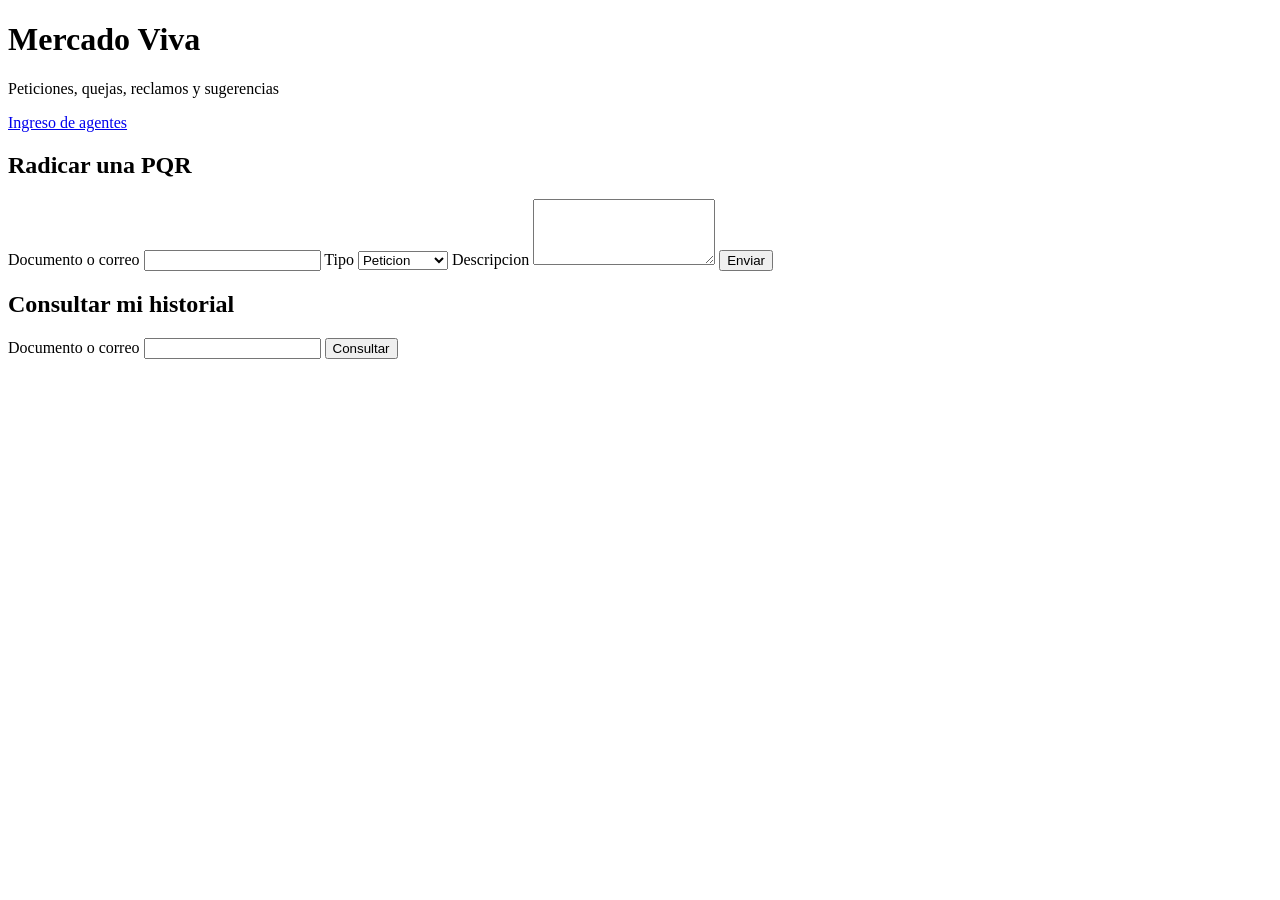
==== frontend/index.html @ 307005d3 "implementación de agente e index" ====
<!DOCTYPE html>
<html lang="es">
<head>
  <meta charset="UTF-8" />
  <meta name="viewport" content="width=device-width, initial-scale=1.0" />
  <title>Mercado Viva — Radicar PQR</title>
  <link rel="stylesheet" href="css/styles.css" />
</head>
<body>
  <header>
    <h1>Mercado Viva</h1>
    <p>Peticiones, quejas, reclamos y sugerencias</p>
    <nav><a href="agente.html">Ingreso de agentes</a></nav>
  </header>

  <main>
    <section class="tarjeta">
      <h2>Radicar una PQR</h2>
      <form id="form-pqr">
        <label for="identificacion">Documento o correo</label>
        <input id="identificacion" name="identificacion" type="text" required />

        <label for="tipo">Tipo</label>
        <select id="tipo" name="tipo" required>
          <option value="peticion">Peticion</option>
          <option value="queja">Queja</option>
          <option value="reclamo">Reclamo</option>
          <option value="sugerencia">Sugerencia</option>
        </select>

        <label for="descripcion">Descripcion</label>
        <textarea id="descripcion" name="descripcion" rows="4" required></textarea>

        <button type="submit">Enviar</button>
      </form>
      <p id="resultado-pqr" class="mensaje"></p>
    </section>

    <section class="tarjeta">
      <h2>Consultar mi historial</h2>
      <form id="form-historial">
        <label for="identificacion-historial">Documento o correo</label>
        <input id="identificacion-historial" name="identificacion" type="text" required />
        <button type="submit">Consultar</button>
      </form>
      <div id="lista-casos"></div>
    </section>
  </main>

  <script src="js/cliente.js"></script>
</body>
</html>
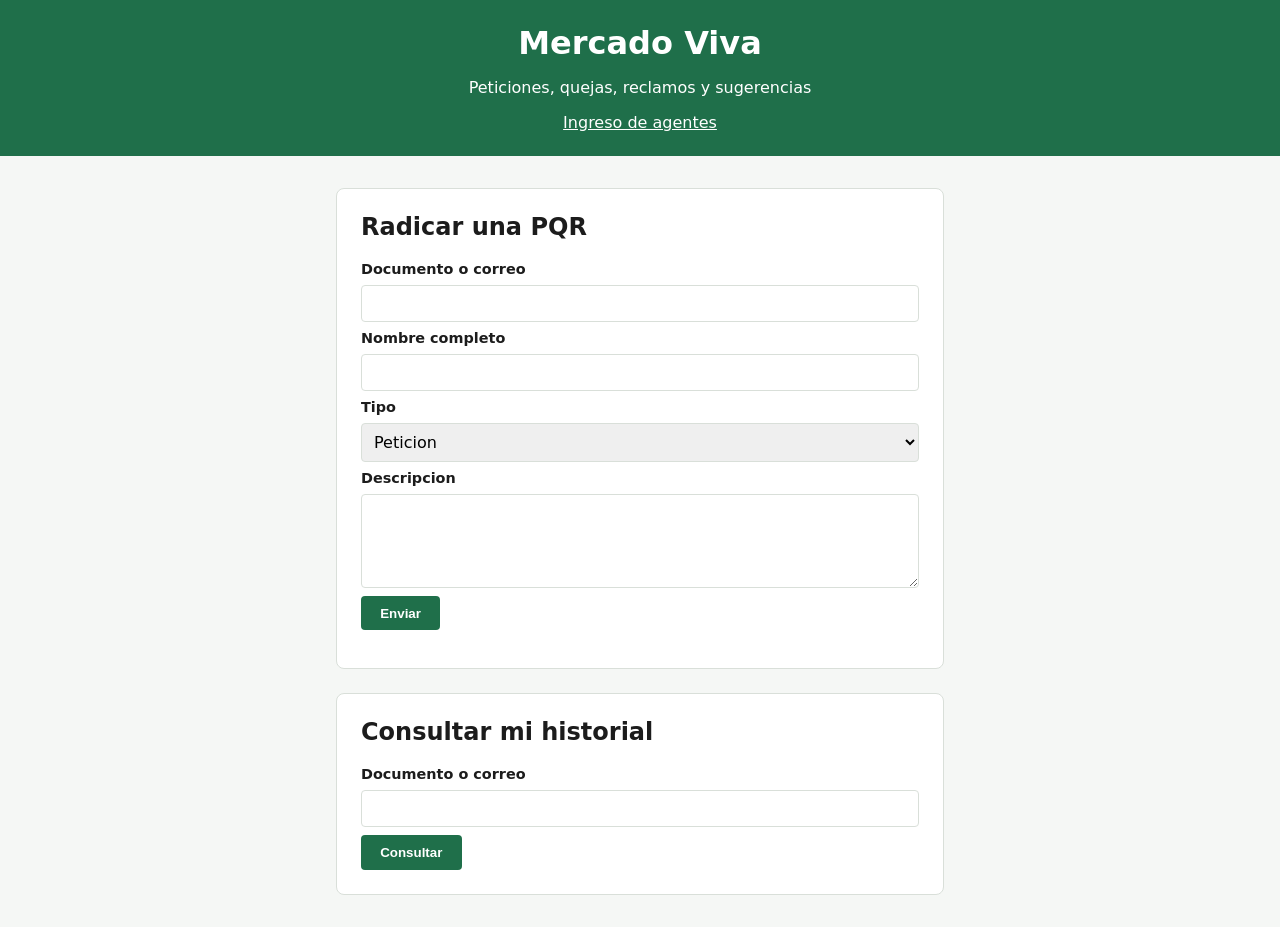
==== commit 3863fb4f: "correción" ====
--- a/frontend/index.html
+++ b/frontend/index.html
@@ -19,6 +19,9 @@
       <form id="form-pqr">
         <label for="identificacion">Documento o correo</label>
         <input id="identificacion" name="identificacion" type="text" required />
+
+        <label for="nombre">Nombre completo</label>
+        <input id="nombre" name="nombre" type="text" required />
 
         <label for="tipo">Tipo</label>
         <select id="tipo" name="tipo" required>
--- a/frontend/css/styles.css
+++ b/frontend/css/styles.css
@@ -0,0 +1,130 @@
+:root {
+  --color-primario: #1f6f4a;
+  --color-primario-oscuro: #154b32;
+  --color-fondo: #f5f7f5;
+  --color-tarjeta: #ffffff;
+  --color-texto: #1c1c1c;
+  --color-borde: #d9dfd9;
+  --color-error: #b3261e;
+}
+
+* {
+  box-sizing: border-box;
+}
+
+body {
+  margin: 0;
+  font-family: system-ui, -apple-system, "Segoe UI", sans-serif;
+  background: var(--color-fondo);
+  color: var(--color-texto);
+}
+
+header {
+  background: var(--color-primario);
+  color: #fff;
+  padding: 1.5rem 1rem;
+  text-align: center;
+}
+
+header h1 {
+  margin: 0 0 0.25rem;
+}
+
+header nav a {
+  color: #fff;
+}
+
+main {
+  max-width: 640px;
+  margin: 2rem auto;
+  padding: 0 1rem;
+  display: flex;
+  flex-direction: column;
+  gap: 1.5rem;
+}
+
+.tarjeta {
+  background: var(--color-tarjeta);
+  border: 1px solid var(--color-borde);
+  border-radius: 8px;
+  padding: 1.5rem;
+}
+
+.tarjeta h2 {
+  margin-top: 0;
+}
+
+form {
+  display: flex;
+  flex-direction: column;
+  gap: 0.5rem;
+}
+
+label {
+  font-weight: 600;
+  font-size: 0.9rem;
+}
+
+input,
+select,
+textarea {
+  padding: 0.5rem;
+  border: 1px solid var(--color-borde);
+  border-radius: 4px;
+  font: inherit;
+}
+
+button {
+  align-self: flex-start;
+  background: var(--color-primario);
+  color: #fff;
+  border: none;
+  padding: 0.6rem 1.2rem;
+  border-radius: 4px;
+  cursor: pointer;
+  font-weight: 600;
+}
+
+button:hover {
+  background: var(--color-primario-oscuro);
+}
+
+.mensaje {
+  font-size: 0.9rem;
+}
+
+.oculto {
+  display: none;
+}
+
+.caso {
+  border: 1px solid var(--color-borde);
+  border-radius: 6px;
+  padding: 1rem;
+  margin-top: 1rem;
+}
+
+.caso h3 {
+  margin: 0 0 0.5rem;
+}
+
+.canal {
+  color: #555;
+  font-size: 0.85rem;
+}
+
+.mensaje-estado {
+  font-size: 0.85rem;
+}
+
+#btn-salir {
+  margin-top: 1.5rem;
+  background: transparent;
+  color: var(--color-error);
+  border: 1px solid var(--color-error);
+}
+
+#btn-salir:hover {
+  background: var(--color-error);
+  color: #fff;
+}
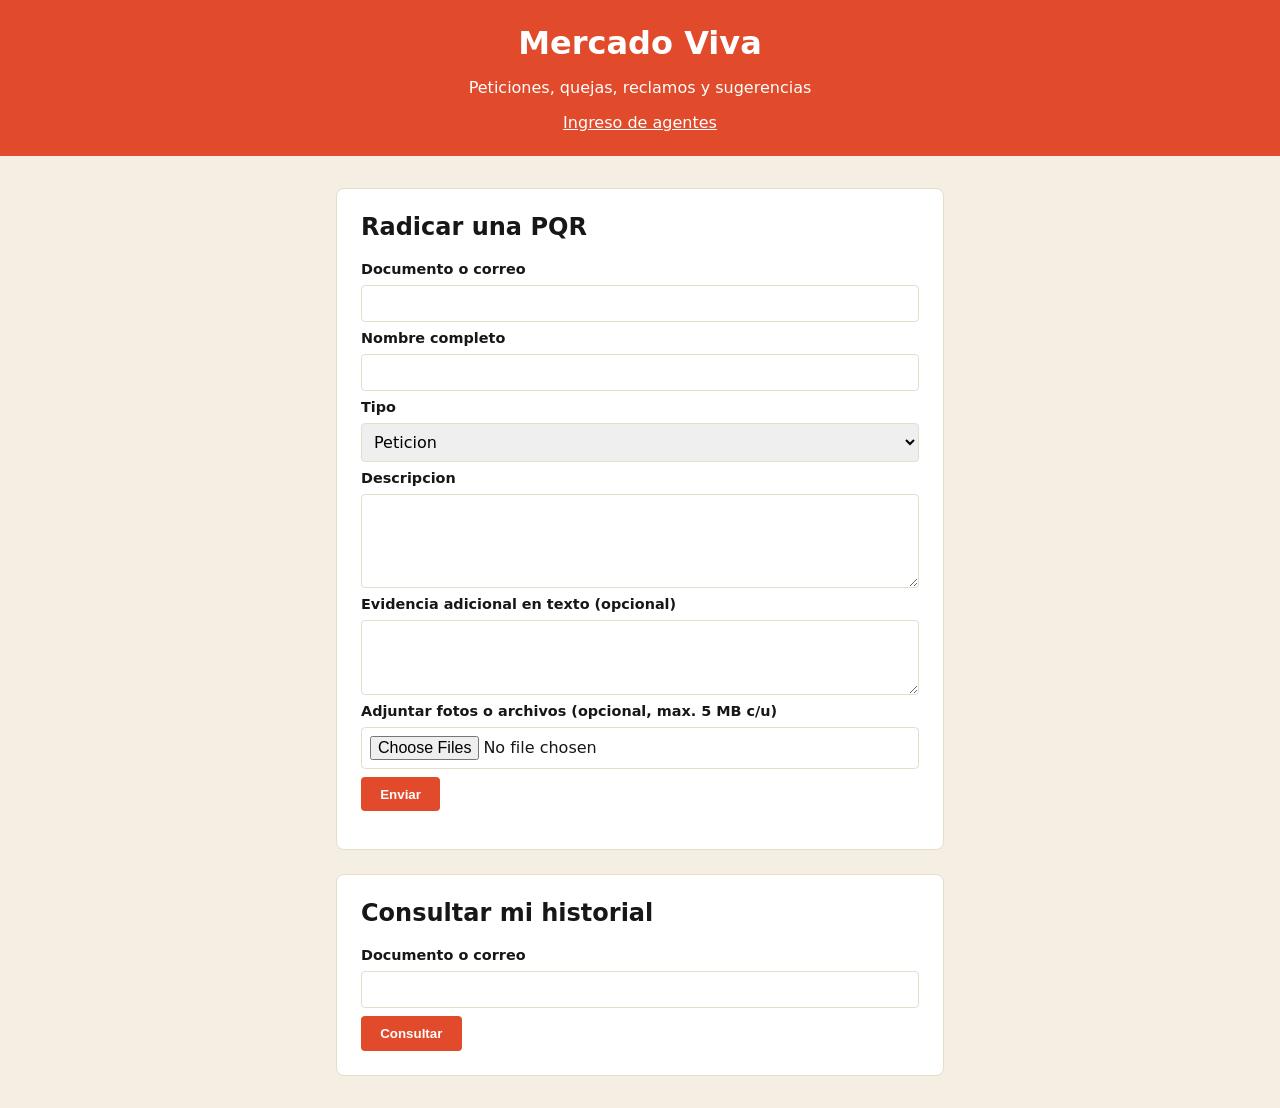
==== commit 7df322fe: "mejoras del sistemas" ====
--- a/frontend/index.html
+++ b/frontend/index.html
@@ -34,6 +34,12 @@
         <label for="descripcion">Descripcion</label>
         <textarea id="descripcion" name="descripcion" rows="4" required></textarea>
 
+        <label for="evidencia-texto">Evidencia adicional en texto (opcional)</label>
+        <textarea id="evidencia-texto" name="evidenciaTexto" rows="3"></textarea>
+
+        <label for="evidencia-archivos">Adjuntar fotos o archivos (opcional, max. 5 MB c/u)</label>
+        <input id="evidencia-archivos" name="evidenciaArchivos" type="file" accept="image/*,application/pdf" multiple />
+
         <button type="submit">Enviar</button>
       </form>
       <p id="resultado-pqr" class="mensaje"></p>
--- a/frontend/css/styles.css
+++ b/frontend/css/styles.css
@@ -1,11 +1,11 @@
 :root {
-  --color-primario: #1f6f4a;
-  --color-primario-oscuro: #154b32;
-  --color-fondo: #f5f7f5;
+  --color-primario: #e14a2b;
+  --color-primario-oscuro: #b93a21;
+  --color-fondo: #f5efe3;
   --color-tarjeta: #ffffff;
-  --color-texto: #1c1c1c;
-  --color-borde: #d9dfd9;
-  --color-error: #b3261e;
+  --color-texto: #171717;
+  --color-borde: #e6ddcb;
+  --color-error: #7a1f12;
 }
 
 * {
@@ -97,6 +97,15 @@
   display: none;
 }
 
+.barra-sesion {
+  background: var(--color-tarjeta);
+  border-bottom: 1px solid var(--color-borde);
+  padding: 0.6rem 1rem;
+  text-align: center;
+  font-size: 0.85rem;
+  color: var(--color-texto);
+}
+
 .caso {
   border: 1px solid var(--color-borde);
   border-radius: 6px;
@@ -109,8 +118,22 @@
 }
 
 .canal {
-  color: #555;
+  color: #6b6357;
   font-size: 0.85rem;
+}
+
+.evidencias {
+  margin-top: 0.75rem;
+  font-size: 0.85rem;
+}
+
+.evidencias ul {
+  margin: 0.25rem 0 0;
+  padding-left: 1.2rem;
+}
+
+.evidencias a {
+  color: var(--color-primario);
 }
 
 .mensaje-estado {
